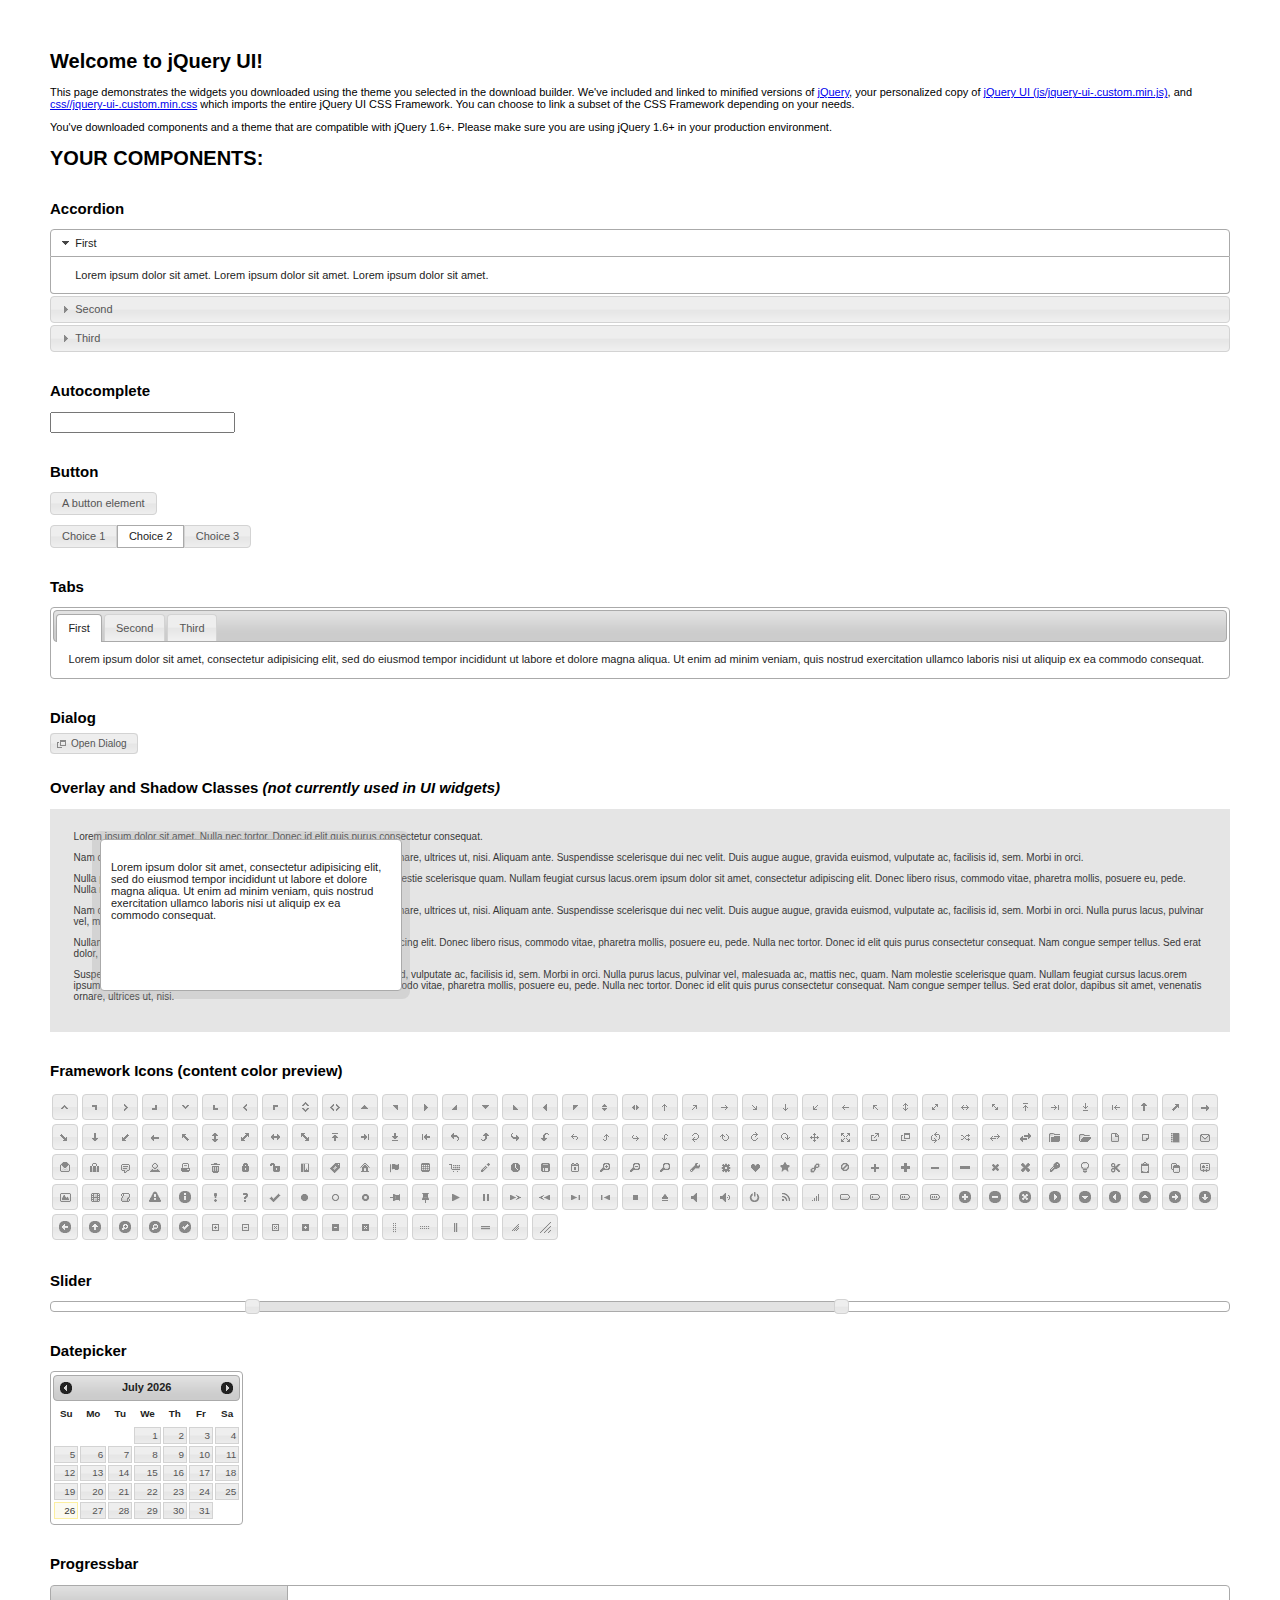
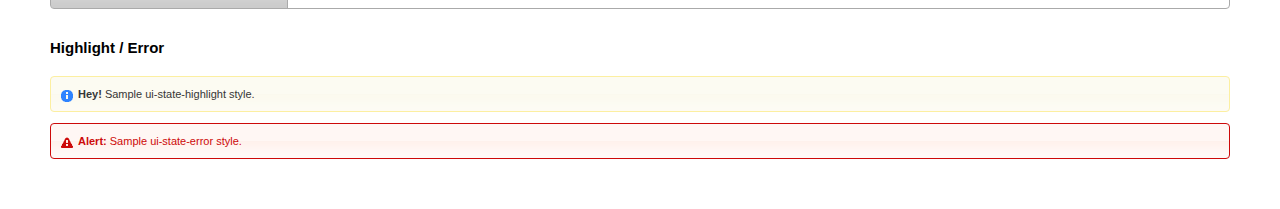
==== index.html @ 8d79392e "Implement jQuery" ====
<!doctype html>
<html lang="us">
<head>
	<meta charset="utf-8">
	<title>jQuery UI Example Page</title>
	<link href="css/smoothness/jquery-ui-1.10.4.custom.css" rel="stylesheet">
	<script src="js/jquery-1.10.2.js"></script>
	<script src="js/jquery-ui-1.10.4.custom.js"></script>
	<script>
	$(function() {
		
		$( "#accordion" ).accordion();
		

		
		var availableTags = [
			"ActionScript",
			"AppleScript",
			"Asp",
			"BASIC",
			"C",
			"C++",
			"Clojure",
			"COBOL",
			"ColdFusion",
			"Erlang",
			"Fortran",
			"Groovy",
			"Haskell",
			"Java",
			"JavaScript",
			"Lisp",
			"Perl",
			"PHP",
			"Python",
			"Ruby",
			"Scala",
			"Scheme"
		];
		$( "#autocomplete" ).autocomplete({
			source: availableTags
		});
		

		
		$( "#button" ).button();
		$( "#radioset" ).buttonset();
		

		
		$( "#tabs" ).tabs();
		

		
		$( "#dialog" ).dialog({
			autoOpen: false,
			width: 400,
			buttons: [
				{
					text: "Ok",
					click: function() {
						$( this ).dialog( "close" );
					}
				},
				{
					text: "Cancel",
					click: function() {
						$( this ).dialog( "close" );
					}
				}
			]
		});

		// Link to open the dialog
		$( "#dialog-link" ).click(function( event ) {
			$( "#dialog" ).dialog( "open" );
			event.preventDefault();
		});
		

		
		$( "#datepicker" ).datepicker({
			inline: true
		});
		

		
		$( "#slider" ).slider({
			range: true,
			values: [ 17, 67 ]
		});
		

		
		$( "#progressbar" ).progressbar({
			value: 20
		});
		

		// Hover states on the static widgets
		$( "#dialog-link, #icons li" ).hover(
			function() {
				$( this ).addClass( "ui-state-hover" );
			},
			function() {
				$( this ).removeClass( "ui-state-hover" );
			}
		);
	});
	</script>
	<style>
	body{
		font: 62.5% "Trebuchet MS", sans-serif;
		margin: 50px;
	}
	.demoHeaders {
		margin-top: 2em;
	}
	#dialog-link {
		padding: .4em 1em .4em 20px;
		text-decoration: none;
		position: relative;
	}
	#dialog-link span.ui-icon {
		margin: 0 5px 0 0;
		position: absolute;
		left: .2em;
		top: 50%;
		margin-top: -8px;
	}
	#icons {
		margin: 0;
		padding: 0;
	}
	#icons li {
		margin: 2px;
		position: relative;
		padding: 4px 0;
		cursor: pointer;
		float: left;
		list-style: none;
	}
	#icons span.ui-icon {
		float: left;
		margin: 0 4px;
	}
	.fakewindowcontain .ui-widget-overlay {
		position: absolute;
	}
	</style>
</head>
<body>

<h1>Welcome to jQuery UI!</h1>

<div class="ui-widget">
	<p>This page demonstrates the widgets you downloaded using the theme you selected in the download builder. We've included and linked to minified versions of <a href="js/jquery-1.10.2.js">jQuery</a>, your personalized copy of <a href="js/jquery-ui-.custom.min.js">jQuery UI (js/jquery-ui-.custom.min.js)</a>, and <a href="css//jquery-ui-.custom.min.css">css//jquery-ui-.custom.min.css</a> which imports the entire jQuery UI CSS Framework. You can choose to link a subset of the CSS Framework depending on your needs. </p>
	<p>You've downloaded components and a theme that are compatible with jQuery 1.6+. Please make sure you are using jQuery 1.6+ in your production environment.</p>
</div>

<h1>YOUR COMPONENTS:</h1>


<!-- Accordion -->
<h2 class="demoHeaders">Accordion</h2>
<div id="accordion">
	<h3>First</h3>
	<div>Lorem ipsum dolor sit amet. Lorem ipsum dolor sit amet. Lorem ipsum dolor sit amet.</div>
	<h3>Second</h3>
	<div>Phasellus mattis tincidunt nibh.</div>
	<h3>Third</h3>
	<div>Nam dui erat, auctor a, dignissim quis.</div>
</div>



<!-- Autocomplete -->
<h2 class="demoHeaders">Autocomplete</h2>
<div>
	<input id="autocomplete" title="type &quot;a&quot;">
</div>



<!-- Button -->
<h2 class="demoHeaders">Button</h2>
<button id="button">A button element</button>
<form style="margin-top: 1em;">
	<div id="radioset">
		<input type="radio" id="radio1" name="radio"><label for="radio1">Choice 1</label>
		<input type="radio" id="radio2" name="radio" checked="checked"><label for="radio2">Choice 2</label>
		<input type="radio" id="radio3" name="radio"><label for="radio3">Choice 3</label>
	</div>
</form>



<!-- Tabs -->
<h2 class="demoHeaders">Tabs</h2>
<div id="tabs">
	<ul>
		<li><a href="#tabs-1">First</a></li>
		<li><a href="#tabs-2">Second</a></li>
		<li><a href="#tabs-3">Third</a></li>
	</ul>
	<div id="tabs-1">Lorem ipsum dolor sit amet, consectetur adipisicing elit, sed do eiusmod tempor incididunt ut labore et dolore magna aliqua. Ut enim ad minim veniam, quis nostrud exercitation ullamco laboris nisi ut aliquip ex ea commodo consequat.</div>
	<div id="tabs-2">Phasellus mattis tincidunt nibh. Cras orci urna, blandit id, pretium vel, aliquet ornare, felis. Maecenas scelerisque sem non nisl. Fusce sed lorem in enim dictum bibendum.</div>
	<div id="tabs-3">Nam dui erat, auctor a, dignissim quis, sollicitudin eu, felis. Pellentesque nisi urna, interdum eget, sagittis et, consequat vestibulum, lacus. Mauris porttitor ullamcorper augue.</div>
</div>



<!-- Dialog NOTE: Dialog is not generated by UI in this demo so it can be visually styled in themeroller-->
<h2 class="demoHeaders">Dialog</h2>
<p><a href="#" id="dialog-link" class="ui-state-default ui-corner-all"><span class="ui-icon ui-icon-newwin"></span>Open Dialog</a></p>

<h2 class="demoHeaders">Overlay and Shadow Classes <em>(not currently used in UI widgets)</em></h2>
<div style="position: relative; width: 96%; height: 200px; padding:1% 2%; overflow:hidden;" class="fakewindowcontain">
	<p>Lorem ipsum dolor sit amet,  Nulla nec tortor. Donec id elit quis purus consectetur consequat. </p><p>Nam congue semper tellus. Sed erat dolor, dapibus sit amet, venenatis ornare, ultrices ut, nisi. Aliquam ante. Suspendisse scelerisque dui nec velit. Duis augue augue, gravida euismod, vulputate ac, facilisis id, sem. Morbi in orci. </p><p>Nulla purus lacus, pulvinar vel, malesuada ac, mattis nec, quam. Nam molestie scelerisque quam. Nullam feugiat cursus lacus.orem ipsum dolor sit amet, consectetur adipiscing elit. Donec libero risus, commodo vitae, pharetra mollis, posuere eu, pede. Nulla nec tortor. Donec id elit quis purus consectetur consequat. </p><p>Nam congue semper tellus. Sed erat dolor, dapibus sit amet, venenatis ornare, ultrices ut, nisi. Aliquam ante. Suspendisse scelerisque dui nec velit. Duis augue augue, gravida euismod, vulputate ac, facilisis id, sem. Morbi in orci. Nulla purus lacus, pulvinar vel, malesuada ac, mattis nec, quam. Nam molestie scelerisque quam. </p><p>Nullam feugiat cursus lacus.orem ipsum dolor sit amet, consectetur adipiscing elit. Donec libero risus, commodo vitae, pharetra mollis, posuere eu, pede. Nulla nec tortor. Donec id elit quis purus consectetur consequat. Nam congue semper tellus. Sed erat dolor, dapibus sit amet, venenatis ornare, ultrices ut, nisi. Aliquam ante. </p><p>Suspendisse scelerisque dui nec velit. Duis augue augue, gravida euismod, vulputate ac, facilisis id, sem. Morbi in orci. Nulla purus lacus, pulvinar vel, malesuada ac, mattis nec, quam. Nam molestie scelerisque quam. Nullam feugiat cursus lacus.orem ipsum dolor sit amet, consectetur adipiscing elit. Donec libero risus, commodo vitae, pharetra mollis, posuere eu, pede. Nulla nec tortor. Donec id elit quis purus consectetur consequat. Nam congue semper tellus. Sed erat dolor, dapibus sit amet, venenatis ornare, ultrices ut, nisi. </p>

	<!-- ui-dialog -->
	<div class="ui-overlay"><div class="ui-widget-overlay"></div><div class="ui-widget-shadow ui-corner-all" style="width: 302px; height: 152px; position: absolute; left: 50px; top: 30px;"></div></div>
	<div style="position: absolute; width: 280px; height: 130px;left: 50px; top: 30px; padding: 10px;" class="ui-widget ui-widget-content ui-corner-all">
		<div class="ui-dialog-content ui-widget-content" style="background: none; border: 0;">
			<p>Lorem ipsum dolor sit amet, consectetur adipisicing elit, sed do eiusmod tempor incididunt ut labore et dolore magna aliqua. Ut enim ad minim veniam, quis nostrud exercitation ullamco laboris nisi ut aliquip ex ea commodo consequat.</p>
		</div>
	</div>

</div>

<!-- ui-dialog -->
<div id="dialog" title="Dialog Title">
	<p>Lorem ipsum dolor sit amet, consectetur adipisicing elit, sed do eiusmod tempor incididunt ut labore et dolore magna aliqua. Ut enim ad minim veniam, quis nostrud exercitation ullamco laboris nisi ut aliquip ex ea commodo consequat.</p>
</div>



<h2 class="demoHeaders">Framework Icons (content color preview)</h2>
<ul id="icons" class="ui-widget ui-helper-clearfix">
	<li class="ui-state-default ui-corner-all" title=".ui-icon-carat-1-n"><span class="ui-icon ui-icon-carat-1-n"></span></li>
	<li class="ui-state-default ui-corner-all" title=".ui-icon-carat-1-ne"><span class="ui-icon ui-icon-carat-1-ne"></span></li>
	<li class="ui-state-default ui-corner-all" title=".ui-icon-carat-1-e"><span class="ui-icon ui-icon-carat-1-e"></span></li>
	<li class="ui-state-default ui-corner-all" title=".ui-icon-carat-1-se"><span class="ui-icon ui-icon-carat-1-se"></span></li>
	<li class="ui-state-default ui-corner-all" title=".ui-icon-carat-1-s"><span class="ui-icon ui-icon-carat-1-s"></span></li>
	<li class="ui-state-default ui-corner-all" title=".ui-icon-carat-1-sw"><span class="ui-icon ui-icon-carat-1-sw"></span></li>
	<li class="ui-state-default ui-corner-all" title=".ui-icon-carat-1-w"><span class="ui-icon ui-icon-carat-1-w"></span></li>
	<li class="ui-state-default ui-corner-all" title=".ui-icon-carat-1-nw"><span class="ui-icon ui-icon-carat-1-nw"></span></li>
	<li class="ui-state-default ui-corner-all" title=".ui-icon-carat-2-n-s"><span class="ui-icon ui-icon-carat-2-n-s"></span></li>
	<li class="ui-state-default ui-corner-all" title=".ui-icon-carat-2-e-w"><span class="ui-icon ui-icon-carat-2-e-w"></span></li>
	<li class="ui-state-default ui-corner-all" title=".ui-icon-triangle-1-n"><span class="ui-icon ui-icon-triangle-1-n"></span></li>
	<li class="ui-state-default ui-corner-all" title=".ui-icon-triangle-1-ne"><span class="ui-icon ui-icon-triangle-1-ne"></span></li>
	<li class="ui-state-default ui-corner-all" title=".ui-icon-triangle-1-e"><span class="ui-icon ui-icon-triangle-1-e"></span></li>
	<li class="ui-state-default ui-corner-all" title=".ui-icon-triangle-1-se"><span class="ui-icon ui-icon-triangle-1-se"></span></li>
	<li class="ui-state-default ui-corner-all" title=".ui-icon-triangle-1-s"><span class="ui-icon ui-icon-triangle-1-s"></span></li>
	<li class="ui-state-default ui-corner-all" title=".ui-icon-triangle-1-sw"><span class="ui-icon ui-icon-triangle-1-sw"></span></li>
	<li class="ui-state-default ui-corner-all" title=".ui-icon-triangle-1-w"><span class="ui-icon ui-icon-triangle-1-w"></span></li>
	<li class="ui-state-default ui-corner-all" title=".ui-icon-triangle-1-nw"><span class="ui-icon ui-icon-triangle-1-nw"></span></li>
	<li class="ui-state-default ui-corner-all" title=".ui-icon-triangle-2-n-s"><span class="ui-icon ui-icon-triangle-2-n-s"></span></li>
	<li class="ui-state-default ui-corner-all" title=".ui-icon-triangle-2-e-w"><span class="ui-icon ui-icon-triangle-2-e-w"></span></li>
	<li class="ui-state-default ui-corner-all" title=".ui-icon-arrow-1-n"><span class="ui-icon ui-icon-arrow-1-n"></span></li>
	<li class="ui-state-default ui-corner-all" title=".ui-icon-arrow-1-ne"><span class="ui-icon ui-icon-arrow-1-ne"></span></li>
	<li class="ui-state-default ui-corner-all" title=".ui-icon-arrow-1-e"><span class="ui-icon ui-icon-arrow-1-e"></span></li>
	<li class="ui-state-default ui-corner-all" title=".ui-icon-arrow-1-se"><span class="ui-icon ui-icon-arrow-1-se"></span></li>
	<li class="ui-state-default ui-corner-all" title=".ui-icon-arrow-1-s"><span class="ui-icon ui-icon-arrow-1-s"></span></li>
	<li class="ui-state-default ui-corner-all" title=".ui-icon-arrow-1-sw"><span class="ui-icon ui-icon-arrow-1-sw"></span></li>
	<li class="ui-state-default ui-corner-all" title=".ui-icon-arrow-1-w"><span class="ui-icon ui-icon-arrow-1-w"></span></li>
	<li class="ui-state-default ui-corner-all" title=".ui-icon-arrow-1-nw"><span class="ui-icon ui-icon-arrow-1-nw"></span></li>
	<li class="ui-state-default ui-corner-all" title=".ui-icon-arrow-2-n-s"><span class="ui-icon ui-icon-arrow-2-n-s"></span></li>
	<li class="ui-state-default ui-corner-all" title=".ui-icon-arrow-2-ne-sw"><span class="ui-icon ui-icon-arrow-2-ne-sw"></span></li>
	<li class="ui-state-default ui-corner-all" title=".ui-icon-arrow-2-e-w"><span class="ui-icon ui-icon-arrow-2-e-w"></span></li>
	<li class="ui-state-default ui-corner-all" title=".ui-icon-arrow-2-se-nw"><span class="ui-icon ui-icon-arrow-2-se-nw"></span></li>
	<li class="ui-state-default ui-corner-all" title=".ui-icon-arrowstop-1-n"><span class="ui-icon ui-icon-arrowstop-1-n"></span></li>
	<li class="ui-state-default ui-corner-all" title=".ui-icon-arrowstop-1-e"><span class="ui-icon ui-icon-arrowstop-1-e"></span></li>
	<li class="ui-state-default ui-corner-all" title=".ui-icon-arrowstop-1-s"><span class="ui-icon ui-icon-arrowstop-1-s"></span></li>
	<li class="ui-state-default ui-corner-all" title=".ui-icon-arrowstop-1-w"><span class="ui-icon ui-icon-arrowstop-1-w"></span></li>
	<li class="ui-state-default ui-corner-all" title=".ui-icon-arrowthick-1-n"><span class="ui-icon ui-icon-arrowthick-1-n"></span></li>
	<li class="ui-state-default ui-corner-all" title=".ui-icon-arrowthick-1-ne"><span class="ui-icon ui-icon-arrowthick-1-ne"></span></li>
	<li class="ui-state-default ui-corner-all" title=".ui-icon-arrowthick-1-e"><span class="ui-icon ui-icon-arrowthick-1-e"></span></li>
	<li class="ui-state-default ui-corner-all" title=".ui-icon-arrowthick-1-se"><span class="ui-icon ui-icon-arrowthick-1-se"></span></li>
	<li class="ui-state-default ui-corner-all" title=".ui-icon-arrowthick-1-s"><span class="ui-icon ui-icon-arrowthick-1-s"></span></li>
	<li class="ui-state-default ui-corner-all" title=".ui-icon-arrowthick-1-sw"><span class="ui-icon ui-icon-arrowthick-1-sw"></span></li>
	<li class="ui-state-default ui-corner-all" title=".ui-icon-arrowthick-1-w"><span class="ui-icon ui-icon-arrowthick-1-w"></span></li>
	<li class="ui-state-default ui-corner-all" title=".ui-icon-arrowthick-1-nw"><span class="ui-icon ui-icon-arrowthick-1-nw"></span></li>
	<li class="ui-state-default ui-corner-all" title=".ui-icon-arrowthick-2-n-s"><span class="ui-icon ui-icon-arrowthick-2-n-s"></span></li>
	<li class="ui-state-default ui-corner-all" title=".ui-icon-arrowthick-2-ne-sw"><span class="ui-icon ui-icon-arrowthick-2-ne-sw"></span></li>
	<li class="ui-state-default ui-corner-all" title=".ui-icon-arrowthick-2-e-w"><span class="ui-icon ui-icon-arrowthick-2-e-w"></span></li>
	<li class="ui-state-default ui-corner-all" title=".ui-icon-arrowthick-2-se-nw"><span class="ui-icon ui-icon-arrowthick-2-se-nw"></span></li>
	<li class="ui-state-default ui-corner-all" title=".ui-icon-arrowthickstop-1-n"><span class="ui-icon ui-icon-arrowthickstop-1-n"></span></li>
	<li class="ui-state-default ui-corner-all" title=".ui-icon-arrowthickstop-1-e"><span class="ui-icon ui-icon-arrowthickstop-1-e"></span></li>
	<li class="ui-state-default ui-corner-all" title=".ui-icon-arrowthickstop-1-s"><span class="ui-icon ui-icon-arrowthickstop-1-s"></span></li>
	<li class="ui-state-default ui-corner-all" title=".ui-icon-arrowthickstop-1-w"><span class="ui-icon ui-icon-arrowthickstop-1-w"></span></li>
	<li class="ui-state-default ui-corner-all" title=".ui-icon-arrowreturnthick-1-w"><span class="ui-icon ui-icon-arrowreturnthick-1-w"></span></li>
	<li class="ui-state-default ui-corner-all" title=".ui-icon-arrowreturnthick-1-n"><span class="ui-icon ui-icon-arrowreturnthick-1-n"></span></li>
	<li class="ui-state-default ui-corner-all" title=".ui-icon-arrowreturnthick-1-e"><span class="ui-icon ui-icon-arrowreturnthick-1-e"></span></li>
	<li class="ui-state-default ui-corner-all" title=".ui-icon-arrowreturnthick-1-s"><span class="ui-icon ui-icon-arrowreturnthick-1-s"></span></li>
	<li class="ui-state-default ui-corner-all" title=".ui-icon-arrowreturn-1-w"><span class="ui-icon ui-icon-arrowreturn-1-w"></span></li>
	<li class="ui-state-default ui-corner-all" title=".ui-icon-arrowreturn-1-n"><span class="ui-icon ui-icon-arrowreturn-1-n"></span></li>
	<li class="ui-state-default ui-corner-all" title=".ui-icon-arrowreturn-1-e"><span class="ui-icon ui-icon-arrowreturn-1-e"></span></li>
	<li class="ui-state-default ui-corner-all" title=".ui-icon-arrowreturn-1-s"><span class="ui-icon ui-icon-arrowreturn-1-s"></span></li>
	<li class="ui-state-default ui-corner-all" title=".ui-icon-arrowrefresh-1-w"><span class="ui-icon ui-icon-arrowrefresh-1-w"></span></li>
	<li class="ui-state-default ui-corner-all" title=".ui-icon-arrowrefresh-1-n"><span class="ui-icon ui-icon-arrowrefresh-1-n"></span></li>
	<li class="ui-state-default ui-corner-all" title=".ui-icon-arrowrefresh-1-e"><span class="ui-icon ui-icon-arrowrefresh-1-e"></span></li>
	<li class="ui-state-default ui-corner-all" title=".ui-icon-arrowrefresh-1-s"><span class="ui-icon ui-icon-arrowrefresh-1-s"></span></li>
	<li class="ui-state-default ui-corner-all" title=".ui-icon-arrow-4"><span class="ui-icon ui-icon-arrow-4"></span></li>
	<li class="ui-state-default ui-corner-all" title=".ui-icon-arrow-4-diag"><span class="ui-icon ui-icon-arrow-4-diag"></span></li>
	<li class="ui-state-default ui-corner-all" title=".ui-icon-extlink"><span class="ui-icon ui-icon-extlink"></span></li>
	<li class="ui-state-default ui-corner-all" title=".ui-icon-newwin"><span class="ui-icon ui-icon-newwin"></span></li>
	<li class="ui-state-default ui-corner-all" title=".ui-icon-refresh"><span class="ui-icon ui-icon-refresh"></span></li>
	<li class="ui-state-default ui-corner-all" title=".ui-icon-shuffle"><span class="ui-icon ui-icon-shuffle"></span></li>
	<li class="ui-state-default ui-corner-all" title=".ui-icon-transfer-e-w"><span class="ui-icon ui-icon-transfer-e-w"></span></li>
	<li class="ui-state-default ui-corner-all" title=".ui-icon-transferthick-e-w"><span class="ui-icon ui-icon-transferthick-e-w"></span></li>
	<li class="ui-state-default ui-corner-all" title=".ui-icon-folder-collapsed"><span class="ui-icon ui-icon-folder-collapsed"></span></li>
	<li class="ui-state-default ui-corner-all" title=".ui-icon-folder-open"><span class="ui-icon ui-icon-folder-open"></span></li>
	<li class="ui-state-default ui-corner-all" title=".ui-icon-document"><span class="ui-icon ui-icon-document"></span></li>
	<li class="ui-state-default ui-corner-all" title=".ui-icon-document-b"><span class="ui-icon ui-icon-document-b"></span></li>
	<li class="ui-state-default ui-corner-all" title=".ui-icon-note"><span class="ui-icon ui-icon-note"></span></li>
	<li class="ui-state-default ui-corner-all" title=".ui-icon-mail-closed"><span class="ui-icon ui-icon-mail-closed"></span></li>
	<li class="ui-state-default ui-corner-all" title=".ui-icon-mail-open"><span class="ui-icon ui-icon-mail-open"></span></li>
	<li class="ui-state-default ui-corner-all" title=".ui-icon-suitcase"><span class="ui-icon ui-icon-suitcase"></span></li>
	<li class="ui-state-default ui-corner-all" title=".ui-icon-comment"><span class="ui-icon ui-icon-comment"></span></li>
	<li class="ui-state-default ui-corner-all" title=".ui-icon-person"><span class="ui-icon ui-icon-person"></span></li>
	<li class="ui-state-default ui-corner-all" title=".ui-icon-print"><span class="ui-icon ui-icon-print"></span></li>
	<li class="ui-state-default ui-corner-all" title=".ui-icon-trash"><span class="ui-icon ui-icon-trash"></span></li>
	<li class="ui-state-default ui-corner-all" title=".ui-icon-locked"><span class="ui-icon ui-icon-locked"></span></li>
	<li class="ui-state-default ui-corner-all" title=".ui-icon-unlocked"><span class="ui-icon ui-icon-unlocked"></span></li>
	<li class="ui-state-default ui-corner-all" title=".ui-icon-bookmark"><span class="ui-icon ui-icon-bookmark"></span></li>
	<li class="ui-state-default ui-corner-all" title=".ui-icon-tag"><span class="ui-icon ui-icon-tag"></span></li>
	<li class="ui-state-default ui-corner-all" title=".ui-icon-home"><span class="ui-icon ui-icon-home"></span></li>
	<li class="ui-state-default ui-corner-all" title=".ui-icon-flag"><span class="ui-icon ui-icon-flag"></span></li>
	<li class="ui-state-default ui-corner-all" title=".ui-icon-calculator"><span class="ui-icon ui-icon-calculator"></span></li>
	<li class="ui-state-default ui-corner-all" title=".ui-icon-cart"><span class="ui-icon ui-icon-cart"></span></li>
	<li class="ui-state-default ui-corner-all" title=".ui-icon-pencil"><span class="ui-icon ui-icon-pencil"></span></li>
	<li class="ui-state-default ui-corner-all" title=".ui-icon-clock"><span class="ui-icon ui-icon-clock"></span></li>
	<li class="ui-state-default ui-corner-all" title=".ui-icon-disk"><span class="ui-icon ui-icon-disk"></span></li>
	<li class="ui-state-default ui-corner-all" title=".ui-icon-calendar"><span class="ui-icon ui-icon-calendar"></span></li>
	<li class="ui-state-default ui-corner-all" title=".ui-icon-zoomin"><span class="ui-icon ui-icon-zoomin"></span></li>
	<li class="ui-state-default ui-corner-all" title=".ui-icon-zoomout"><span class="ui-icon ui-icon-zoomout"></span></li>
	<li class="ui-state-default ui-corner-all" title=".ui-icon-search"><span class="ui-icon ui-icon-search"></span></li>
	<li class="ui-state-default ui-corner-all" title=".ui-icon-wrench"><span class="ui-icon ui-icon-wrench"></span></li>
	<li class="ui-state-default ui-corner-all" title=".ui-icon-gear"><span class="ui-icon ui-icon-gear"></span></li>
	<li class="ui-state-default ui-corner-all" title=".ui-icon-heart"><span class="ui-icon ui-icon-heart"></span></li>
	<li class="ui-state-default ui-corner-all" title=".ui-icon-star"><span class="ui-icon ui-icon-star"></span></li>
	<li class="ui-state-default ui-corner-all" title=".ui-icon-link"><span class="ui-icon ui-icon-link"></span></li>
	<li class="ui-state-default ui-corner-all" title=".ui-icon-cancel"><span class="ui-icon ui-icon-cancel"></span></li>
	<li class="ui-state-default ui-corner-all" title=".ui-icon-plus"><span class="ui-icon ui-icon-plus"></span></li>
	<li class="ui-state-default ui-corner-all" title=".ui-icon-plusthick"><span class="ui-icon ui-icon-plusthick"></span></li>
	<li class="ui-state-default ui-corner-all" title=".ui-icon-minus"><span class="ui-icon ui-icon-minus"></span></li>
	<li class="ui-state-default ui-corner-all" title=".ui-icon-minusthick"><span class="ui-icon ui-icon-minusthick"></span></li>
	<li class="ui-state-default ui-corner-all" title=".ui-icon-close"><span class="ui-icon ui-icon-close"></span></li>
	<li class="ui-state-default ui-corner-all" title=".ui-icon-closethick"><span class="ui-icon ui-icon-closethick"></span></li>
	<li class="ui-state-default ui-corner-all" title=".ui-icon-key"><span class="ui-icon ui-icon-key"></span></li>
	<li class="ui-state-default ui-corner-all" title=".ui-icon-lightbulb"><span class="ui-icon ui-icon-lightbulb"></span></li>
	<li class="ui-state-default ui-corner-all" title=".ui-icon-scissors"><span class="ui-icon ui-icon-scissors"></span></li>
	<li class="ui-state-default ui-corner-all" title=".ui-icon-clipboard"><span class="ui-icon ui-icon-clipboard"></span></li>
	<li class="ui-state-default ui-corner-all" title=".ui-icon-copy"><span class="ui-icon ui-icon-copy"></span></li>
	<li class="ui-state-default ui-corner-all" title=".ui-icon-contact"><span class="ui-icon ui-icon-contact"></span></li>
	<li class="ui-state-default ui-corner-all" title=".ui-icon-image"><span class="ui-icon ui-icon-image"></span></li>
	<li class="ui-state-default ui-corner-all" title=".ui-icon-video"><span class="ui-icon ui-icon-video"></span></li>
	<li class="ui-state-default ui-corner-all" title=".ui-icon-script"><span class="ui-icon ui-icon-script"></span></li>
	<li class="ui-state-default ui-corner-all" title=".ui-icon-alert"><span class="ui-icon ui-icon-alert"></span></li>
	<li class="ui-state-default ui-corner-all" title=".ui-icon-info"><span class="ui-icon ui-icon-info"></span></li>
	<li class="ui-state-default ui-corner-all" title=".ui-icon-notice"><span class="ui-icon ui-icon-notice"></span></li>
	<li class="ui-state-default ui-corner-all" title=".ui-icon-help"><span class="ui-icon ui-icon-help"></span></li>
	<li class="ui-state-default ui-corner-all" title=".ui-icon-check"><span class="ui-icon ui-icon-check"></span></li>
	<li class="ui-state-default ui-corner-all" title=".ui-icon-bullet"><span class="ui-icon ui-icon-bullet"></span></li>
	<li class="ui-state-default ui-corner-all" title=".ui-icon-radio-off"><span class="ui-icon ui-icon-radio-off"></span></li>
	<li class="ui-state-default ui-corner-all" title=".ui-icon-radio-on"><span class="ui-icon ui-icon-radio-on"></span></li>
	<li class="ui-state-default ui-corner-all" title=".ui-icon-pin-w"><span class="ui-icon ui-icon-pin-w"></span></li>
	<li class="ui-state-default ui-corner-all" title=".ui-icon-pin-s"><span class="ui-icon ui-icon-pin-s"></span></li>
	<li class="ui-state-default ui-corner-all" title=".ui-icon-play"><span class="ui-icon ui-icon-play"></span></li>
	<li class="ui-state-default ui-corner-all" title=".ui-icon-pause"><span class="ui-icon ui-icon-pause"></span></li>
	<li class="ui-state-default ui-corner-all" title=".ui-icon-seek-next"><span class="ui-icon ui-icon-seek-next"></span></li>
	<li class="ui-state-default ui-corner-all" title=".ui-icon-seek-prev"><span class="ui-icon ui-icon-seek-prev"></span></li>
	<li class="ui-state-default ui-corner-all" title=".ui-icon-seek-end"><span class="ui-icon ui-icon-seek-end"></span></li>
	<li class="ui-state-default ui-corner-all" title=".ui-icon-seek-first"><span class="ui-icon ui-icon-seek-first"></span></li>
	<li class="ui-state-default ui-corner-all" title=".ui-icon-stop"><span class="ui-icon ui-icon-stop"></span></li>
	<li class="ui-state-default ui-corner-all" title=".ui-icon-eject"><span class="ui-icon ui-icon-eject"></span></li>
	<li class="ui-state-default ui-corner-all" title=".ui-icon-volume-off"><span class="ui-icon ui-icon-volume-off"></span></li>
	<li class="ui-state-default ui-corner-all" title=".ui-icon-volume-on"><span class="ui-icon ui-icon-volume-on"></span></li>
	<li class="ui-state-default ui-corner-all" title=".ui-icon-power"><span class="ui-icon ui-icon-power"></span></li>
	<li class="ui-state-default ui-corner-all" title=".ui-icon-signal-diag"><span class="ui-icon ui-icon-signal-diag"></span></li>
	<li class="ui-state-default ui-corner-all" title=".ui-icon-signal"><span class="ui-icon ui-icon-signal"></span></li>
	<li class="ui-state-default ui-corner-all" title=".ui-icon-battery-0"><span class="ui-icon ui-icon-battery-0"></span></li>
	<li class="ui-state-default ui-corner-all" title=".ui-icon-battery-1"><span class="ui-icon ui-icon-battery-1"></span></li>
	<li class="ui-state-default ui-corner-all" title=".ui-icon-battery-2"><span class="ui-icon ui-icon-battery-2"></span></li>
	<li class="ui-state-default ui-corner-all" title=".ui-icon-battery-3"><span class="ui-icon ui-icon-battery-3"></span></li>
	<li class="ui-state-default ui-corner-all" title=".ui-icon-circle-plus"><span class="ui-icon ui-icon-circle-plus"></span></li>
	<li class="ui-state-default ui-corner-all" title=".ui-icon-circle-minus"><span class="ui-icon ui-icon-circle-minus"></span></li>
	<li class="ui-state-default ui-corner-all" title=".ui-icon-circle-close"><span class="ui-icon ui-icon-circle-close"></span></li>
	<li class="ui-state-default ui-corner-all" title=".ui-icon-circle-triangle-e"><span class="ui-icon ui-icon-circle-triangle-e"></span></li>
	<li class="ui-state-default ui-corner-all" title=".ui-icon-circle-triangle-s"><span class="ui-icon ui-icon-circle-triangle-s"></span></li>
	<li class="ui-state-default ui-corner-all" title=".ui-icon-circle-triangle-w"><span class="ui-icon ui-icon-circle-triangle-w"></span></li>
	<li class="ui-state-default ui-corner-all" title=".ui-icon-circle-triangle-n"><span class="ui-icon ui-icon-circle-triangle-n"></span></li>
	<li class="ui-state-default ui-corner-all" title=".ui-icon-circle-arrow-e"><span class="ui-icon ui-icon-circle-arrow-e"></span></li>
	<li class="ui-state-default ui-corner-all" title=".ui-icon-circle-arrow-s"><span class="ui-icon ui-icon-circle-arrow-s"></span></li>
	<li class="ui-state-default ui-corner-all" title=".ui-icon-circle-arrow-w"><span class="ui-icon ui-icon-circle-arrow-w"></span></li>
	<li class="ui-state-default ui-corner-all" title=".ui-icon-circle-arrow-n"><span class="ui-icon ui-icon-circle-arrow-n"></span></li>
	<li class="ui-state-default ui-corner-all" title=".ui-icon-circle-zoomin"><span class="ui-icon ui-icon-circle-zoomin"></span></li>
	<li class="ui-state-default ui-corner-all" title=".ui-icon-circle-zoomout"><span class="ui-icon ui-icon-circle-zoomout"></span></li>
	<li class="ui-state-default ui-corner-all" title=".ui-icon-circle-check"><span class="ui-icon ui-icon-circle-check"></span></li>
	<li class="ui-state-default ui-corner-all" title=".ui-icon-circlesmall-plus"><span class="ui-icon ui-icon-circlesmall-plus"></span></li>
	<li class="ui-state-default ui-corner-all" title=".ui-icon-circlesmall-minus"><span class="ui-icon ui-icon-circlesmall-minus"></span></li>
	<li class="ui-state-default ui-corner-all" title=".ui-icon-circlesmall-close"><span class="ui-icon ui-icon-circlesmall-close"></span></li>
	<li class="ui-state-default ui-corner-all" title=".ui-icon-squaresmall-plus"><span class="ui-icon ui-icon-squaresmall-plus"></span></li>
	<li class="ui-state-default ui-corner-all" title=".ui-icon-squaresmall-minus"><span class="ui-icon ui-icon-squaresmall-minus"></span></li>
	<li class="ui-state-default ui-corner-all" title=".ui-icon-squaresmall-close"><span class="ui-icon ui-icon-squaresmall-close"></span></li>
	<li class="ui-state-default ui-corner-all" title=".ui-icon-grip-dotted-vertical"><span class="ui-icon ui-icon-grip-dotted-vertical"></span></li>
	<li class="ui-state-default ui-corner-all" title=".ui-icon-grip-dotted-horizontal"><span class="ui-icon ui-icon-grip-dotted-horizontal"></span></li>
	<li class="ui-state-default ui-corner-all" title=".ui-icon-grip-solid-vertical"><span class="ui-icon ui-icon-grip-solid-vertical"></span></li>
	<li class="ui-state-default ui-corner-all" title=".ui-icon-grip-solid-horizontal"><span class="ui-icon ui-icon-grip-solid-horizontal"></span></li>
	<li class="ui-state-default ui-corner-all" title=".ui-icon-gripsmall-diagonal-se"><span class="ui-icon ui-icon-gripsmall-diagonal-se"></span></li>
	<li class="ui-state-default ui-corner-all" title=".ui-icon-grip-diagonal-se"><span class="ui-icon ui-icon-grip-diagonal-se"></span></li>
</ul>


<!-- Slider -->
<h2 class="demoHeaders">Slider</h2>
<div id="slider"></div>



<!-- Datepicker -->
<h2 class="demoHeaders">Datepicker</h2>
<div id="datepicker"></div>



<!-- Progressbar -->
<h2 class="demoHeaders">Progressbar</h2>
<div id="progressbar"></div>


<!-- Highlight / Error -->
<h2 class="demoHeaders">Highlight / Error</h2>
<div class="ui-widget">
	<div class="ui-state-highlight ui-corner-all" style="margin-top: 20px; padding: 0 .7em;">
		<p><span class="ui-icon ui-icon-info" style="float: left; margin-right: .3em;"></span>
		<strong>Hey!</strong> Sample ui-state-highlight style.</p>
	</div>
</div>
<br>
<div class="ui-widget">
	<div class="ui-state-error ui-corner-all" style="padding: 0 .7em;">
		<p><span class="ui-icon ui-icon-alert" style="float: left; margin-right: .3em;"></span>
		<strong>Alert:</strong> Sample ui-state-error style.</p>
	</div>
</div>

</body>
</html>
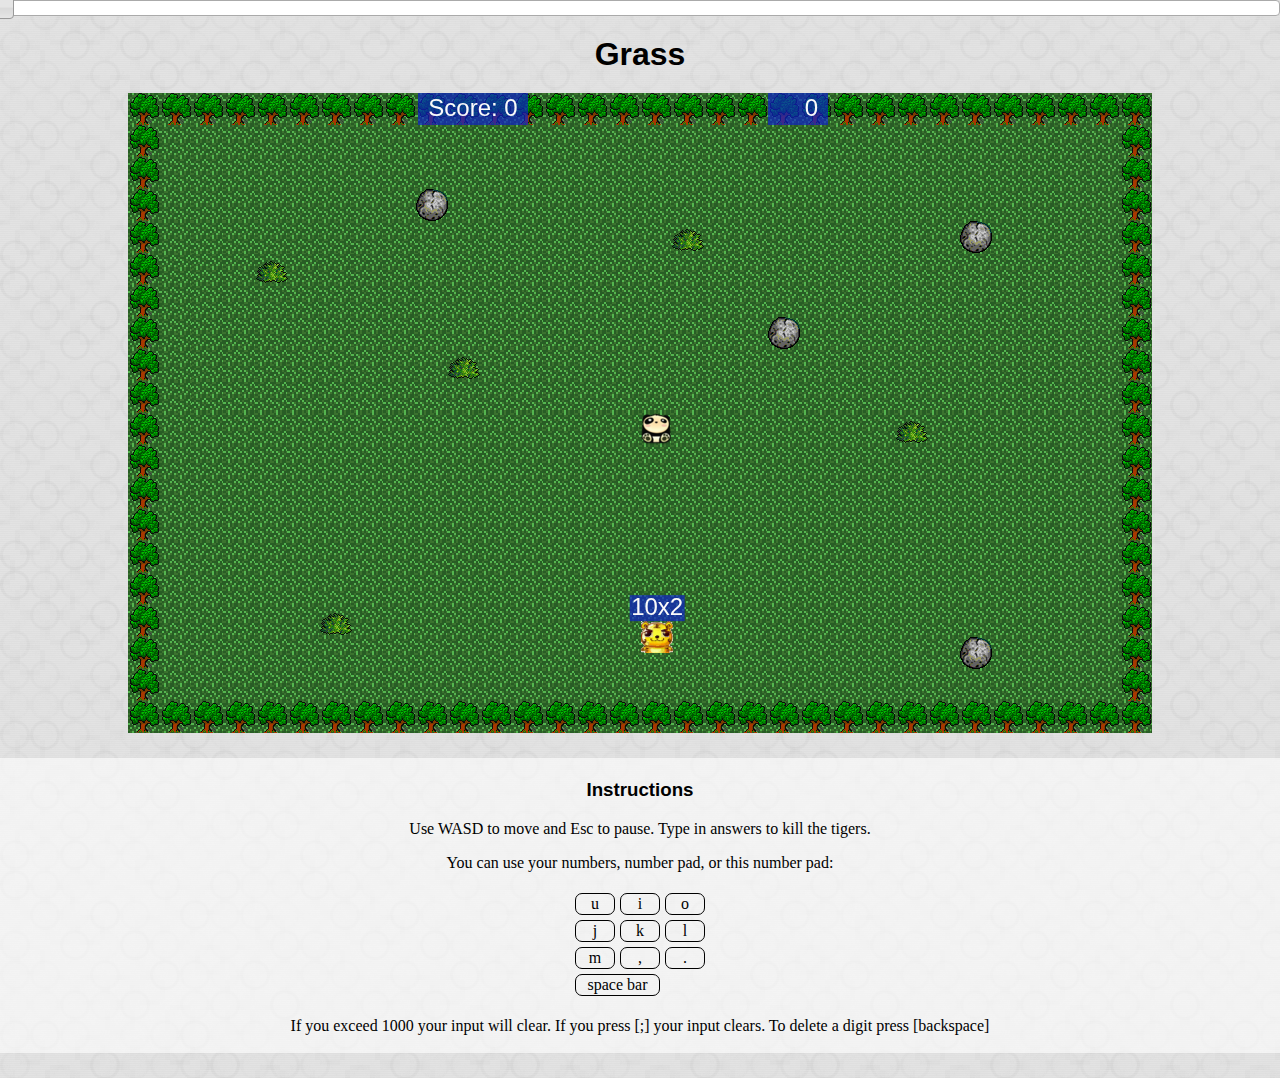
==== commit e01a0297: "small renaming changes" ====
--- a/index.html
+++ b/index.html
@@ -1,450 +1,52 @@
-<!doctype html>
-<html lang="us">
-<head>
-	<meta charset="utf-8">
-	<title>jQuery UI Example Page</title>
-	<link href="css/smoothness/jquery-ui-1.10.4.custom.css" rel="stylesheet">
-	<script src="js/jquery-1.10.2.js"></script>
-	<script src="js/jquery-ui-1.10.4.custom.js"></script>
-	<script>
-	$(function() {
-		
-		$( "#accordion" ).accordion();
-		
+<html>
+	<head>
+		<title>Grass</title>
+		<link href="css.css" rel="stylesheet" type="text/css">
+		<link rel="stylesheet" href="css/smoothness/jquery-ui-1.10.4.custom.css">
+		<script src="js/jquery-1.10.2.js"></script>
+		<script src="js/jquery-ui-1.10.4.custom.js"></script>
+		<script>
+		$(function() {
+			$("#slider").slider({
+				
+			});
 
-		
-		var availableTags = [
-			"ActionScript",
-			"AppleScript",
-			"Asp",
-			"BASIC",
-			"C",
-			"C++",
-			"Clojure",
-			"COBOL",
-			"ColdFusion",
-			"Erlang",
-			"Fortran",
-			"Groovy",
-			"Haskell",
-			"Java",
-			"JavaScript",
-			"Lisp",
-			"Perl",
-			"PHP",
-			"Python",
-			"Ruby",
-			"Scala",
-			"Scheme"
-		];
-		$( "#autocomplete" ).autocomplete({
-			source: availableTags
-		});
-		
+		})
+		</script>
+	</head>
+	<body style="margin:0px; background-image:url('strange_bullseyes.png')">
+		<div id="slider"></div>
+		<div id="game-container" style="width:100%; text-align:center">
+			<h1 style="font-family:Arial; margin:10px; padding:10px">Grass</h1>
+			<canvas id="canvas" >Loading...</canvas>
+			<div style="background-color: rgba(255,255,255,0.6); margin-top:25px; margin-bottom:25px; padding:2px">
+				<h3 style="font-family:Arial">Instructions</h3>
+				<p style="font-family:Garamond">Use WASD to move and Esc to pause. Type in answers to kill the tigers.</p>
+				<p>You can use your numbers, number pad, or this number pad:</p>
+				<table style="margin:auto; margin-bottom:10px">
+					<tr>
+						<td>u</td>
+						<td>i</td>
+						<td>o</td>
+					</tr>
+					<tr>
+						<td>j</td>
+						<td>k</td>
+						<td>l</td>
+					</tr>
+					<tr>
+						<td>m</td>
+						<td>,</td>
+						<td>.</td>
+					</tr>
+					<tr>
+						<td colspan="2">space bar</td>
+					</tr>
+				</table>
+				<p>If you exceed 1000 your input will clear. If you press [;] your input clears. To delete a digit press [backspace]</p>
+			</div>
+		</div>
 
-		
-		$( "#button" ).button();
-		$( "#radioset" ).buttonset();
-		
-
-		
-		$( "#tabs" ).tabs();
-		
-
-		
-		$( "#dialog" ).dialog({
-			autoOpen: false,
-			width: 400,
-			buttons: [
-				{
-					text: "Ok",
-					click: function() {
-						$( this ).dialog( "close" );
-					}
-				},
-				{
-					text: "Cancel",
-					click: function() {
-						$( this ).dialog( "close" );
-					}
-				}
-			]
-		});
-
-		// Link to open the dialog
-		$( "#dialog-link" ).click(function( event ) {
-			$( "#dialog" ).dialog( "open" );
-			event.preventDefault();
-		});
-		
-
-		
-		$( "#datepicker" ).datepicker({
-			inline: true
-		});
-		
-
-		
-		$( "#slider" ).slider({
-			range: true,
-			values: [ 17, 67 ]
-		});
-		
-
-		
-		$( "#progressbar" ).progressbar({
-			value: 20
-		});
-		
-
-		// Hover states on the static widgets
-		$( "#dialog-link, #icons li" ).hover(
-			function() {
-				$( this ).addClass( "ui-state-hover" );
-			},
-			function() {
-				$( this ).removeClass( "ui-state-hover" );
-			}
-		);
-	});
-	</script>
-	<style>
-	body{
-		font: 62.5% "Trebuchet MS", sans-serif;
-		margin: 50px;
-	}
-	.demoHeaders {
-		margin-top: 2em;
-	}
-	#dialog-link {
-		padding: .4em 1em .4em 20px;
-		text-decoration: none;
-		position: relative;
-	}
-	#dialog-link span.ui-icon {
-		margin: 0 5px 0 0;
-		position: absolute;
-		left: .2em;
-		top: 50%;
-		margin-top: -8px;
-	}
-	#icons {
-		margin: 0;
-		padding: 0;
-	}
-	#icons li {
-		margin: 2px;
-		position: relative;
-		padding: 4px 0;
-		cursor: pointer;
-		float: left;
-		list-style: none;
-	}
-	#icons span.ui-icon {
-		float: left;
-		margin: 0 4px;
-	}
-	.fakewindowcontain .ui-widget-overlay {
-		position: absolute;
-	}
-	</style>
-</head>
-<body>
-
-<h1>Welcome to jQuery UI!</h1>
-
-<div class="ui-widget">
-	<p>This page demonstrates the widgets you downloaded using the theme you selected in the download builder. We've included and linked to minified versions of <a href="js/jquery-1.10.2.js">jQuery</a>, your personalized copy of <a href="js/jquery-ui-.custom.min.js">jQuery UI (js/jquery-ui-.custom.min.js)</a>, and <a href="css//jquery-ui-.custom.min.css">css//jquery-ui-.custom.min.css</a> which imports the entire jQuery UI CSS Framework. You can choose to link a subset of the CSS Framework depending on your needs. </p>
-	<p>You've downloaded components and a theme that are compatible with jQuery 1.6+. Please make sure you are using jQuery 1.6+ in your production environment.</p>
-</div>
-
-<h1>YOUR COMPONENTS:</h1>
-
-
-<!-- Accordion -->
-<h2 class="demoHeaders">Accordion</h2>
-<div id="accordion">
-	<h3>First</h3>
-	<div>Lorem ipsum dolor sit amet. Lorem ipsum dolor sit amet. Lorem ipsum dolor sit amet.</div>
-	<h3>Second</h3>
-	<div>Phasellus mattis tincidunt nibh.</div>
-	<h3>Third</h3>
-	<div>Nam dui erat, auctor a, dignissim quis.</div>
-</div>
-
-
-
-<!-- Autocomplete -->
-<h2 class="demoHeaders">Autocomplete</h2>
-<div>
-	<input id="autocomplete" title="type &quot;a&quot;">
-</div>
-
-
-
-<!-- Button -->
-<h2 class="demoHeaders">Button</h2>
-<button id="button">A button element</button>
-<form style="margin-top: 1em;">
-	<div id="radioset">
-		<input type="radio" id="radio1" name="radio"><label for="radio1">Choice 1</label>
-		<input type="radio" id="radio2" name="radio" checked="checked"><label for="radio2">Choice 2</label>
-		<input type="radio" id="radio3" name="radio"><label for="radio3">Choice 3</label>
-	</div>
-</form>
-
-
-
-<!-- Tabs -->
-<h2 class="demoHeaders">Tabs</h2>
-<div id="tabs">
-	<ul>
-		<li><a href="#tabs-1">First</a></li>
-		<li><a href="#tabs-2">Second</a></li>
-		<li><a href="#tabs-3">Third</a></li>
-	</ul>
-	<div id="tabs-1">Lorem ipsum dolor sit amet, consectetur adipisicing elit, sed do eiusmod tempor incididunt ut labore et dolore magna aliqua. Ut enim ad minim veniam, quis nostrud exercitation ullamco laboris nisi ut aliquip ex ea commodo consequat.</div>
-	<div id="tabs-2">Phasellus mattis tincidunt nibh. Cras orci urna, blandit id, pretium vel, aliquet ornare, felis. Maecenas scelerisque sem non nisl. Fusce sed lorem in enim dictum bibendum.</div>
-	<div id="tabs-3">Nam dui erat, auctor a, dignissim quis, sollicitudin eu, felis. Pellentesque nisi urna, interdum eget, sagittis et, consequat vestibulum, lacus. Mauris porttitor ullamcorper augue.</div>
-</div>
-
-
-
-<!-- Dialog NOTE: Dialog is not generated by UI in this demo so it can be visually styled in themeroller-->
-<h2 class="demoHeaders">Dialog</h2>
-<p><a href="#" id="dialog-link" class="ui-state-default ui-corner-all"><span class="ui-icon ui-icon-newwin"></span>Open Dialog</a></p>
-
-<h2 class="demoHeaders">Overlay and Shadow Classes <em>(not currently used in UI widgets)</em></h2>
-<div style="position: relative; width: 96%; height: 200px; padding:1% 2%; overflow:hidden;" class="fakewindowcontain">
-	<p>Lorem ipsum dolor sit amet,  Nulla nec tortor. Donec id elit quis purus consectetur consequat. </p><p>Nam congue semper tellus. Sed erat dolor, dapibus sit amet, venenatis ornare, ultrices ut, nisi. Aliquam ante. Suspendisse scelerisque dui nec velit. Duis augue augue, gravida euismod, vulputate ac, facilisis id, sem. Morbi in orci. </p><p>Nulla purus lacus, pulvinar vel, malesuada ac, mattis nec, quam. Nam molestie scelerisque quam. Nullam feugiat cursus lacus.orem ipsum dolor sit amet, consectetur adipiscing elit. Donec libero risus, commodo vitae, pharetra mollis, posuere eu, pede. Nulla nec tortor. Donec id elit quis purus consectetur consequat. </p><p>Nam congue semper tellus. Sed erat dolor, dapibus sit amet, venenatis ornare, ultrices ut, nisi. Aliquam ante. Suspendisse scelerisque dui nec velit. Duis augue augue, gravida euismod, vulputate ac, facilisis id, sem. Morbi in orci. Nulla purus lacus, pulvinar vel, malesuada ac, mattis nec, quam. Nam molestie scelerisque quam. </p><p>Nullam feugiat cursus lacus.orem ipsum dolor sit amet, consectetur adipiscing elit. Donec libero risus, commodo vitae, pharetra mollis, posuere eu, pede. Nulla nec tortor. Donec id elit quis purus consectetur consequat. Nam congue semper tellus. Sed erat dolor, dapibus sit amet, venenatis ornare, ultrices ut, nisi. Aliquam ante. </p><p>Suspendisse scelerisque dui nec velit. Duis augue augue, gravida euismod, vulputate ac, facilisis id, sem. Morbi in orci. Nulla purus lacus, pulvinar vel, malesuada ac, mattis nec, quam. Nam molestie scelerisque quam. Nullam feugiat cursus lacus.orem ipsum dolor sit amet, consectetur adipiscing elit. Donec libero risus, commodo vitae, pharetra mollis, posuere eu, pede. Nulla nec tortor. Donec id elit quis purus consectetur consequat. Nam congue semper tellus. Sed erat dolor, dapibus sit amet, venenatis ornare, ultrices ut, nisi. </p>
-
-	<!-- ui-dialog -->
-	<div class="ui-overlay"><div class="ui-widget-overlay"></div><div class="ui-widget-shadow ui-corner-all" style="width: 302px; height: 152px; position: absolute; left: 50px; top: 30px;"></div></div>
-	<div style="position: absolute; width: 280px; height: 130px;left: 50px; top: 30px; padding: 10px;" class="ui-widget ui-widget-content ui-corner-all">
-		<div class="ui-dialog-content ui-widget-content" style="background: none; border: 0;">
-			<p>Lorem ipsum dolor sit amet, consectetur adipisicing elit, sed do eiusmod tempor incididunt ut labore et dolore magna aliqua. Ut enim ad minim veniam, quis nostrud exercitation ullamco laboris nisi ut aliquip ex ea commodo consequat.</p>
-		</div>
-	</div>
-
-</div>
-
-<!-- ui-dialog -->
-<div id="dialog" title="Dialog Title">
-	<p>Lorem ipsum dolor sit amet, consectetur adipisicing elit, sed do eiusmod tempor incididunt ut labore et dolore magna aliqua. Ut enim ad minim veniam, quis nostrud exercitation ullamco laboris nisi ut aliquip ex ea commodo consequat.</p>
-</div>
-
-
-
-<h2 class="demoHeaders">Framework Icons (content color preview)</h2>
-<ul id="icons" class="ui-widget ui-helper-clearfix">
-	<li class="ui-state-default ui-corner-all" title=".ui-icon-carat-1-n"><span class="ui-icon ui-icon-carat-1-n"></span></li>
-	<li class="ui-state-default ui-corner-all" title=".ui-icon-carat-1-ne"><span class="ui-icon ui-icon-carat-1-ne"></span></li>
-	<li class="ui-state-default ui-corner-all" title=".ui-icon-carat-1-e"><span class="ui-icon ui-icon-carat-1-e"></span></li>
-	<li class="ui-state-default ui-corner-all" title=".ui-icon-carat-1-se"><span class="ui-icon ui-icon-carat-1-se"></span></li>
-	<li class="ui-state-default ui-corner-all" title=".ui-icon-carat-1-s"><span class="ui-icon ui-icon-carat-1-s"></span></li>
-	<li class="ui-state-default ui-corner-all" title=".ui-icon-carat-1-sw"><span class="ui-icon ui-icon-carat-1-sw"></span></li>
-	<li class="ui-state-default ui-corner-all" title=".ui-icon-carat-1-w"><span class="ui-icon ui-icon-carat-1-w"></span></li>
-	<li class="ui-state-default ui-corner-all" title=".ui-icon-carat-1-nw"><span class="ui-icon ui-icon-carat-1-nw"></span></li>
-	<li class="ui-state-default ui-corner-all" title=".ui-icon-carat-2-n-s"><span class="ui-icon ui-icon-carat-2-n-s"></span></li>
-	<li class="ui-state-default ui-corner-all" title=".ui-icon-carat-2-e-w"><span class="ui-icon ui-icon-carat-2-e-w"></span></li>
-	<li class="ui-state-default ui-corner-all" title=".ui-icon-triangle-1-n"><span class="ui-icon ui-icon-triangle-1-n"></span></li>
-	<li class="ui-state-default ui-corner-all" title=".ui-icon-triangle-1-ne"><span class="ui-icon ui-icon-triangle-1-ne"></span></li>
-	<li class="ui-state-default ui-corner-all" title=".ui-icon-triangle-1-e"><span class="ui-icon ui-icon-triangle-1-e"></span></li>
-	<li class="ui-state-default ui-corner-all" title=".ui-icon-triangle-1-se"><span class="ui-icon ui-icon-triangle-1-se"></span></li>
-	<li class="ui-state-default ui-corner-all" title=".ui-icon-triangle-1-s"><span class="ui-icon ui-icon-triangle-1-s"></span></li>
-	<li class="ui-state-default ui-corner-all" title=".ui-icon-triangle-1-sw"><span class="ui-icon ui-icon-triangle-1-sw"></span></li>
-	<li class="ui-state-default ui-corner-all" title=".ui-icon-triangle-1-w"><span class="ui-icon ui-icon-triangle-1-w"></span></li>
-	<li class="ui-state-default ui-corner-all" title=".ui-icon-triangle-1-nw"><span class="ui-icon ui-icon-triangle-1-nw"></span></li>
-	<li class="ui-state-default ui-corner-all" title=".ui-icon-triangle-2-n-s"><span class="ui-icon ui-icon-triangle-2-n-s"></span></li>
-	<li class="ui-state-default ui-corner-all" title=".ui-icon-triangle-2-e-w"><span class="ui-icon ui-icon-triangle-2-e-w"></span></li>
-	<li class="ui-state-default ui-corner-all" title=".ui-icon-arrow-1-n"><span class="ui-icon ui-icon-arrow-1-n"></span></li>
-	<li class="ui-state-default ui-corner-all" title=".ui-icon-arrow-1-ne"><span class="ui-icon ui-icon-arrow-1-ne"></span></li>
-	<li class="ui-state-default ui-corner-all" title=".ui-icon-arrow-1-e"><span class="ui-icon ui-icon-arrow-1-e"></span></li>
-	<li class="ui-state-default ui-corner-all" title=".ui-icon-arrow-1-se"><span class="ui-icon ui-icon-arrow-1-se"></span></li>
-	<li class="ui-state-default ui-corner-all" title=".ui-icon-arrow-1-s"><span class="ui-icon ui-icon-arrow-1-s"></span></li>
-	<li class="ui-state-default ui-corner-all" title=".ui-icon-arrow-1-sw"><span class="ui-icon ui-icon-arrow-1-sw"></span></li>
-	<li class="ui-state-default ui-corner-all" title=".ui-icon-arrow-1-w"><span class="ui-icon ui-icon-arrow-1-w"></span></li>
-	<li class="ui-state-default ui-corner-all" title=".ui-icon-arrow-1-nw"><span class="ui-icon ui-icon-arrow-1-nw"></span></li>
-	<li class="ui-state-default ui-corner-all" title=".ui-icon-arrow-2-n-s"><span class="ui-icon ui-icon-arrow-2-n-s"></span></li>
-	<li class="ui-state-default ui-corner-all" title=".ui-icon-arrow-2-ne-sw"><span class="ui-icon ui-icon-arrow-2-ne-sw"></span></li>
-	<li class="ui-state-default ui-corner-all" title=".ui-icon-arrow-2-e-w"><span class="ui-icon ui-icon-arrow-2-e-w"></span></li>
-	<li class="ui-state-default ui-corner-all" title=".ui-icon-arrow-2-se-nw"><span class="ui-icon ui-icon-arrow-2-se-nw"></span></li>
-	<li class="ui-state-default ui-corner-all" title=".ui-icon-arrowstop-1-n"><span class="ui-icon ui-icon-arrowstop-1-n"></span></li>
-	<li class="ui-state-default ui-corner-all" title=".ui-icon-arrowstop-1-e"><span class="ui-icon ui-icon-arrowstop-1-e"></span></li>
-	<li class="ui-state-default ui-corner-all" title=".ui-icon-arrowstop-1-s"><span class="ui-icon ui-icon-arrowstop-1-s"></span></li>
-	<li class="ui-state-default ui-corner-all" title=".ui-icon-arrowstop-1-w"><span class="ui-icon ui-icon-arrowstop-1-w"></span></li>
-	<li class="ui-state-default ui-corner-all" title=".ui-icon-arrowthick-1-n"><span class="ui-icon ui-icon-arrowthick-1-n"></span></li>
-	<li class="ui-state-default ui-corner-all" title=".ui-icon-arrowthick-1-ne"><span class="ui-icon ui-icon-arrowthick-1-ne"></span></li>
-	<li class="ui-state-default ui-corner-all" title=".ui-icon-arrowthick-1-e"><span class="ui-icon ui-icon-arrowthick-1-e"></span></li>
-	<li class="ui-state-default ui-corner-all" title=".ui-icon-arrowthick-1-se"><span class="ui-icon ui-icon-arrowthick-1-se"></span></li>
-	<li class="ui-state-default ui-corner-all" title=".ui-icon-arrowthick-1-s"><span class="ui-icon ui-icon-arrowthick-1-s"></span></li>
-	<li class="ui-state-default ui-corner-all" title=".ui-icon-arrowthick-1-sw"><span class="ui-icon ui-icon-arrowthick-1-sw"></span></li>
-	<li class="ui-state-default ui-corner-all" title=".ui-icon-arrowthick-1-w"><span class="ui-icon ui-icon-arrowthick-1-w"></span></li>
-	<li class="ui-state-default ui-corner-all" title=".ui-icon-arrowthick-1-nw"><span class="ui-icon ui-icon-arrowthick-1-nw"></span></li>
-	<li class="ui-state-default ui-corner-all" title=".ui-icon-arrowthick-2-n-s"><span class="ui-icon ui-icon-arrowthick-2-n-s"></span></li>
-	<li class="ui-state-default ui-corner-all" title=".ui-icon-arrowthick-2-ne-sw"><span class="ui-icon ui-icon-arrowthick-2-ne-sw"></span></li>
-	<li class="ui-state-default ui-corner-all" title=".ui-icon-arrowthick-2-e-w"><span class="ui-icon ui-icon-arrowthick-2-e-w"></span></li>
-	<li class="ui-state-default ui-corner-all" title=".ui-icon-arrowthick-2-se-nw"><span class="ui-icon ui-icon-arrowthick-2-se-nw"></span></li>
-	<li class="ui-state-default ui-corner-all" title=".ui-icon-arrowthickstop-1-n"><span class="ui-icon ui-icon-arrowthickstop-1-n"></span></li>
-	<li class="ui-state-default ui-corner-all" title=".ui-icon-arrowthickstop-1-e"><span class="ui-icon ui-icon-arrowthickstop-1-e"></span></li>
-	<li class="ui-state-default ui-corner-all" title=".ui-icon-arrowthickstop-1-s"><span class="ui-icon ui-icon-arrowthickstop-1-s"></span></li>
-	<li class="ui-state-default ui-corner-all" title=".ui-icon-arrowthickstop-1-w"><span class="ui-icon ui-icon-arrowthickstop-1-w"></span></li>
-	<li class="ui-state-default ui-corner-all" title=".ui-icon-arrowreturnthick-1-w"><span class="ui-icon ui-icon-arrowreturnthick-1-w"></span></li>
-	<li class="ui-state-default ui-corner-all" title=".ui-icon-arrowreturnthick-1-n"><span class="ui-icon ui-icon-arrowreturnthick-1-n"></span></li>
-	<li class="ui-state-default ui-corner-all" title=".ui-icon-arrowreturnthick-1-e"><span class="ui-icon ui-icon-arrowreturnthick-1-e"></span></li>
-	<li class="ui-state-default ui-corner-all" title=".ui-icon-arrowreturnthick-1-s"><span class="ui-icon ui-icon-arrowreturnthick-1-s"></span></li>
-	<li class="ui-state-default ui-corner-all" title=".ui-icon-arrowreturn-1-w"><span class="ui-icon ui-icon-arrowreturn-1-w"></span></li>
-	<li class="ui-state-default ui-corner-all" title=".ui-icon-arrowreturn-1-n"><span class="ui-icon ui-icon-arrowreturn-1-n"></span></li>
-	<li class="ui-state-default ui-corner-all" title=".ui-icon-arrowreturn-1-e"><span class="ui-icon ui-icon-arrowreturn-1-e"></span></li>
-	<li class="ui-state-default ui-corner-all" title=".ui-icon-arrowreturn-1-s"><span class="ui-icon ui-icon-arrowreturn-1-s"></span></li>
-	<li class="ui-state-default ui-corner-all" title=".ui-icon-arrowrefresh-1-w"><span class="ui-icon ui-icon-arrowrefresh-1-w"></span></li>
-	<li class="ui-state-default ui-corner-all" title=".ui-icon-arrowrefresh-1-n"><span class="ui-icon ui-icon-arrowrefresh-1-n"></span></li>
-	<li class="ui-state-default ui-corner-all" title=".ui-icon-arrowrefresh-1-e"><span class="ui-icon ui-icon-arrowrefresh-1-e"></span></li>
-	<li class="ui-state-default ui-corner-all" title=".ui-icon-arrowrefresh-1-s"><span class="ui-icon ui-icon-arrowrefresh-1-s"></span></li>
-	<li class="ui-state-default ui-corner-all" title=".ui-icon-arrow-4"><span class="ui-icon ui-icon-arrow-4"></span></li>
-	<li class="ui-state-default ui-corner-all" title=".ui-icon-arrow-4-diag"><span class="ui-icon ui-icon-arrow-4-diag"></span></li>
-	<li class="ui-state-default ui-corner-all" title=".ui-icon-extlink"><span class="ui-icon ui-icon-extlink"></span></li>
-	<li class="ui-state-default ui-corner-all" title=".ui-icon-newwin"><span class="ui-icon ui-icon-newwin"></span></li>
-	<li class="ui-state-default ui-corner-all" title=".ui-icon-refresh"><span class="ui-icon ui-icon-refresh"></span></li>
-	<li class="ui-state-default ui-corner-all" title=".ui-icon-shuffle"><span class="ui-icon ui-icon-shuffle"></span></li>
-	<li class="ui-state-default ui-corner-all" title=".ui-icon-transfer-e-w"><span class="ui-icon ui-icon-transfer-e-w"></span></li>
-	<li class="ui-state-default ui-corner-all" title=".ui-icon-transferthick-e-w"><span class="ui-icon ui-icon-transferthick-e-w"></span></li>
-	<li class="ui-state-default ui-corner-all" title=".ui-icon-folder-collapsed"><span class="ui-icon ui-icon-folder-collapsed"></span></li>
-	<li class="ui-state-default ui-corner-all" title=".ui-icon-folder-open"><span class="ui-icon ui-icon-folder-open"></span></li>
-	<li class="ui-state-default ui-corner-all" title=".ui-icon-document"><span class="ui-icon ui-icon-document"></span></li>
-	<li class="ui-state-default ui-corner-all" title=".ui-icon-document-b"><span class="ui-icon ui-icon-document-b"></span></li>
-	<li class="ui-state-default ui-corner-all" title=".ui-icon-note"><span class="ui-icon ui-icon-note"></span></li>
-	<li class="ui-state-default ui-corner-all" title=".ui-icon-mail-closed"><span class="ui-icon ui-icon-mail-closed"></span></li>
-	<li class="ui-state-default ui-corner-all" title=".ui-icon-mail-open"><span class="ui-icon ui-icon-mail-open"></span></li>
-	<li class="ui-state-default ui-corner-all" title=".ui-icon-suitcase"><span class="ui-icon ui-icon-suitcase"></span></li>
-	<li class="ui-state-default ui-corner-all" title=".ui-icon-comment"><span class="ui-icon ui-icon-comment"></span></li>
-	<li class="ui-state-default ui-corner-all" title=".ui-icon-person"><span class="ui-icon ui-icon-person"></span></li>
-	<li class="ui-state-default ui-corner-all" title=".ui-icon-print"><span class="ui-icon ui-icon-print"></span></li>
-	<li class="ui-state-default ui-corner-all" title=".ui-icon-trash"><span class="ui-icon ui-icon-trash"></span></li>
-	<li class="ui-state-default ui-corner-all" title=".ui-icon-locked"><span class="ui-icon ui-icon-locked"></span></li>
-	<li class="ui-state-default ui-corner-all" title=".ui-icon-unlocked"><span class="ui-icon ui-icon-unlocked"></span></li>
-	<li class="ui-state-default ui-corner-all" title=".ui-icon-bookmark"><span class="ui-icon ui-icon-bookmark"></span></li>
-	<li class="ui-state-default ui-corner-all" title=".ui-icon-tag"><span class="ui-icon ui-icon-tag"></span></li>
-	<li class="ui-state-default ui-corner-all" title=".ui-icon-home"><span class="ui-icon ui-icon-home"></span></li>
-	<li class="ui-state-default ui-corner-all" title=".ui-icon-flag"><span class="ui-icon ui-icon-flag"></span></li>
-	<li class="ui-state-default ui-corner-all" title=".ui-icon-calculator"><span class="ui-icon ui-icon-calculator"></span></li>
-	<li class="ui-state-default ui-corner-all" title=".ui-icon-cart"><span class="ui-icon ui-icon-cart"></span></li>
-	<li class="ui-state-default ui-corner-all" title=".ui-icon-pencil"><span class="ui-icon ui-icon-pencil"></span></li>
-	<li class="ui-state-default ui-corner-all" title=".ui-icon-clock"><span class="ui-icon ui-icon-clock"></span></li>
-	<li class="ui-state-default ui-corner-all" title=".ui-icon-disk"><span class="ui-icon ui-icon-disk"></span></li>
-	<li class="ui-state-default ui-corner-all" title=".ui-icon-calendar"><span class="ui-icon ui-icon-calendar"></span></li>
-	<li class="ui-state-default ui-corner-all" title=".ui-icon-zoomin"><span class="ui-icon ui-icon-zoomin"></span></li>
-	<li class="ui-state-default ui-corner-all" title=".ui-icon-zoomout"><span class="ui-icon ui-icon-zoomout"></span></li>
-	<li class="ui-state-default ui-corner-all" title=".ui-icon-search"><span class="ui-icon ui-icon-search"></span></li>
-	<li class="ui-state-default ui-corner-all" title=".ui-icon-wrench"><span class="ui-icon ui-icon-wrench"></span></li>
-	<li class="ui-state-default ui-corner-all" title=".ui-icon-gear"><span class="ui-icon ui-icon-gear"></span></li>
-	<li class="ui-state-default ui-corner-all" title=".ui-icon-heart"><span class="ui-icon ui-icon-heart"></span></li>
-	<li class="ui-state-default ui-corner-all" title=".ui-icon-star"><span class="ui-icon ui-icon-star"></span></li>
-	<li class="ui-state-default ui-corner-all" title=".ui-icon-link"><span class="ui-icon ui-icon-link"></span></li>
-	<li class="ui-state-default ui-corner-all" title=".ui-icon-cancel"><span class="ui-icon ui-icon-cancel"></span></li>
-	<li class="ui-state-default ui-corner-all" title=".ui-icon-plus"><span class="ui-icon ui-icon-plus"></span></li>
-	<li class="ui-state-default ui-corner-all" title=".ui-icon-plusthick"><span class="ui-icon ui-icon-plusthick"></span></li>
-	<li class="ui-state-default ui-corner-all" title=".ui-icon-minus"><span class="ui-icon ui-icon-minus"></span></li>
-	<li class="ui-state-default ui-corner-all" title=".ui-icon-minusthick"><span class="ui-icon ui-icon-minusthick"></span></li>
-	<li class="ui-state-default ui-corner-all" title=".ui-icon-close"><span class="ui-icon ui-icon-close"></span></li>
-	<li class="ui-state-default ui-corner-all" title=".ui-icon-closethick"><span class="ui-icon ui-icon-closethick"></span></li>
-	<li class="ui-state-default ui-corner-all" title=".ui-icon-key"><span class="ui-icon ui-icon-key"></span></li>
-	<li class="ui-state-default ui-corner-all" title=".ui-icon-lightbulb"><span class="ui-icon ui-icon-lightbulb"></span></li>
-	<li class="ui-state-default ui-corner-all" title=".ui-icon-scissors"><span class="ui-icon ui-icon-scissors"></span></li>
-	<li class="ui-state-default ui-corner-all" title=".ui-icon-clipboard"><span class="ui-icon ui-icon-clipboard"></span></li>
-	<li class="ui-state-default ui-corner-all" title=".ui-icon-copy"><span class="ui-icon ui-icon-copy"></span></li>
-	<li class="ui-state-default ui-corner-all" title=".ui-icon-contact"><span class="ui-icon ui-icon-contact"></span></li>
-	<li class="ui-state-default ui-corner-all" title=".ui-icon-image"><span class="ui-icon ui-icon-image"></span></li>
-	<li class="ui-state-default ui-corner-all" title=".ui-icon-video"><span class="ui-icon ui-icon-video"></span></li>
-	<li class="ui-state-default ui-corner-all" title=".ui-icon-script"><span class="ui-icon ui-icon-script"></span></li>
-	<li class="ui-state-default ui-corner-all" title=".ui-icon-alert"><span class="ui-icon ui-icon-alert"></span></li>
-	<li class="ui-state-default ui-corner-all" title=".ui-icon-info"><span class="ui-icon ui-icon-info"></span></li>
-	<li class="ui-state-default ui-corner-all" title=".ui-icon-notice"><span class="ui-icon ui-icon-notice"></span></li>
-	<li class="ui-state-default ui-corner-all" title=".ui-icon-help"><span class="ui-icon ui-icon-help"></span></li>
-	<li class="ui-state-default ui-corner-all" title=".ui-icon-check"><span class="ui-icon ui-icon-check"></span></li>
-	<li class="ui-state-default ui-corner-all" title=".ui-icon-bullet"><span class="ui-icon ui-icon-bullet"></span></li>
-	<li class="ui-state-default ui-corner-all" title=".ui-icon-radio-off"><span class="ui-icon ui-icon-radio-off"></span></li>
-	<li class="ui-state-default ui-corner-all" title=".ui-icon-radio-on"><span class="ui-icon ui-icon-radio-on"></span></li>
-	<li class="ui-state-default ui-corner-all" title=".ui-icon-pin-w"><span class="ui-icon ui-icon-pin-w"></span></li>
-	<li class="ui-state-default ui-corner-all" title=".ui-icon-pin-s"><span class="ui-icon ui-icon-pin-s"></span></li>
-	<li class="ui-state-default ui-corner-all" title=".ui-icon-play"><span class="ui-icon ui-icon-play"></span></li>
-	<li class="ui-state-default ui-corner-all" title=".ui-icon-pause"><span class="ui-icon ui-icon-pause"></span></li>
-	<li class="ui-state-default ui-corner-all" title=".ui-icon-seek-next"><span class="ui-icon ui-icon-seek-next"></span></li>
-	<li class="ui-state-default ui-corner-all" title=".ui-icon-seek-prev"><span class="ui-icon ui-icon-seek-prev"></span></li>
-	<li class="ui-state-default ui-corner-all" title=".ui-icon-seek-end"><span class="ui-icon ui-icon-seek-end"></span></li>
-	<li class="ui-state-default ui-corner-all" title=".ui-icon-seek-first"><span class="ui-icon ui-icon-seek-first"></span></li>
-	<li class="ui-state-default ui-corner-all" title=".ui-icon-stop"><span class="ui-icon ui-icon-stop"></span></li>
-	<li class="ui-state-default ui-corner-all" title=".ui-icon-eject"><span class="ui-icon ui-icon-eject"></span></li>
-	<li class="ui-state-default ui-corner-all" title=".ui-icon-volume-off"><span class="ui-icon ui-icon-volume-off"></span></li>
-	<li class="ui-state-default ui-corner-all" title=".ui-icon-volume-on"><span class="ui-icon ui-icon-volume-on"></span></li>
-	<li class="ui-state-default ui-corner-all" title=".ui-icon-power"><span class="ui-icon ui-icon-power"></span></li>
-	<li class="ui-state-default ui-corner-all" title=".ui-icon-signal-diag"><span class="ui-icon ui-icon-signal-diag"></span></li>
-	<li class="ui-state-default ui-corner-all" title=".ui-icon-signal"><span class="ui-icon ui-icon-signal"></span></li>
-	<li class="ui-state-default ui-corner-all" title=".ui-icon-battery-0"><span class="ui-icon ui-icon-battery-0"></span></li>
-	<li class="ui-state-default ui-corner-all" title=".ui-icon-battery-1"><span class="ui-icon ui-icon-battery-1"></span></li>
-	<li class="ui-state-default ui-corner-all" title=".ui-icon-battery-2"><span class="ui-icon ui-icon-battery-2"></span></li>
-	<li class="ui-state-default ui-corner-all" title=".ui-icon-battery-3"><span class="ui-icon ui-icon-battery-3"></span></li>
-	<li class="ui-state-default ui-corner-all" title=".ui-icon-circle-plus"><span class="ui-icon ui-icon-circle-plus"></span></li>
-	<li class="ui-state-default ui-corner-all" title=".ui-icon-circle-minus"><span class="ui-icon ui-icon-circle-minus"></span></li>
-	<li class="ui-state-default ui-corner-all" title=".ui-icon-circle-close"><span class="ui-icon ui-icon-circle-close"></span></li>
-	<li class="ui-state-default ui-corner-all" title=".ui-icon-circle-triangle-e"><span class="ui-icon ui-icon-circle-triangle-e"></span></li>
-	<li class="ui-state-default ui-corner-all" title=".ui-icon-circle-triangle-s"><span class="ui-icon ui-icon-circle-triangle-s"></span></li>
-	<li class="ui-state-default ui-corner-all" title=".ui-icon-circle-triangle-w"><span class="ui-icon ui-icon-circle-triangle-w"></span></li>
-	<li class="ui-state-default ui-corner-all" title=".ui-icon-circle-triangle-n"><span class="ui-icon ui-icon-circle-triangle-n"></span></li>
-	<li class="ui-state-default ui-corner-all" title=".ui-icon-circle-arrow-e"><span class="ui-icon ui-icon-circle-arrow-e"></span></li>
-	<li class="ui-state-default ui-corner-all" title=".ui-icon-circle-arrow-s"><span class="ui-icon ui-icon-circle-arrow-s"></span></li>
-	<li class="ui-state-default ui-corner-all" title=".ui-icon-circle-arrow-w"><span class="ui-icon ui-icon-circle-arrow-w"></span></li>
-	<li class="ui-state-default ui-corner-all" title=".ui-icon-circle-arrow-n"><span class="ui-icon ui-icon-circle-arrow-n"></span></li>
-	<li class="ui-state-default ui-corner-all" title=".ui-icon-circle-zoomin"><span class="ui-icon ui-icon-circle-zoomin"></span></li>
-	<li class="ui-state-default ui-corner-all" title=".ui-icon-circle-zoomout"><span class="ui-icon ui-icon-circle-zoomout"></span></li>
-	<li class="ui-state-default ui-corner-all" title=".ui-icon-circle-check"><span class="ui-icon ui-icon-circle-check"></span></li>
-	<li class="ui-state-default ui-corner-all" title=".ui-icon-circlesmall-plus"><span class="ui-icon ui-icon-circlesmall-plus"></span></li>
-	<li class="ui-state-default ui-corner-all" title=".ui-icon-circlesmall-minus"><span class="ui-icon ui-icon-circlesmall-minus"></span></li>
-	<li class="ui-state-default ui-corner-all" title=".ui-icon-circlesmall-close"><span class="ui-icon ui-icon-circlesmall-close"></span></li>
-	<li class="ui-state-default ui-corner-all" title=".ui-icon-squaresmall-plus"><span class="ui-icon ui-icon-squaresmall-plus"></span></li>
-	<li class="ui-state-default ui-corner-all" title=".ui-icon-squaresmall-minus"><span class="ui-icon ui-icon-squaresmall-minus"></span></li>
-	<li class="ui-state-default ui-corner-all" title=".ui-icon-squaresmall-close"><span class="ui-icon ui-icon-squaresmall-close"></span></li>
-	<li class="ui-state-default ui-corner-all" title=".ui-icon-grip-dotted-vertical"><span class="ui-icon ui-icon-grip-dotted-vertical"></span></li>
-	<li class="ui-state-default ui-corner-all" title=".ui-icon-grip-dotted-horizontal"><span class="ui-icon ui-icon-grip-dotted-horizontal"></span></li>
-	<li class="ui-state-default ui-corner-all" title=".ui-icon-grip-solid-vertical"><span class="ui-icon ui-icon-grip-solid-vertical"></span></li>
-	<li class="ui-state-default ui-corner-all" title=".ui-icon-grip-solid-horizontal"><span class="ui-icon ui-icon-grip-solid-horizontal"></span></li>
-	<li class="ui-state-default ui-corner-all" title=".ui-icon-gripsmall-diagonal-se"><span class="ui-icon ui-icon-gripsmall-diagonal-se"></span></li>
-	<li class="ui-state-default ui-corner-all" title=".ui-icon-grip-diagonal-se"><span class="ui-icon ui-icon-grip-diagonal-se"></span></li>
-</ul>
-
-
-<!-- Slider -->
-<h2 class="demoHeaders">Slider</h2>
-<div id="slider"></div>
-
-
-
-<!-- Datepicker -->
-<h2 class="demoHeaders">Datepicker</h2>
-<div id="datepicker"></div>
-
-
-
-<!-- Progressbar -->
-<h2 class="demoHeaders">Progressbar</h2>
-<div id="progressbar"></div>
-
-
-<!-- Highlight / Error -->
-<h2 class="demoHeaders">Highlight / Error</h2>
-<div class="ui-widget">
-	<div class="ui-state-highlight ui-corner-all" style="margin-top: 20px; padding: 0 .7em;">
-		<p><span class="ui-icon ui-icon-info" style="float: left; margin-right: .3em;"></span>
-		<strong>Hey!</strong> Sample ui-state-highlight style.</p>
-	</div>
-</div>
-<br>
-<div class="ui-widget">
-	<div class="ui-state-error ui-corner-all" style="padding: 0 .7em;">
-		<p><span class="ui-icon ui-icon-alert" style="float: left; margin-right: .3em;"></span>
-		<strong>Alert:</strong> Sample ui-state-error style.</p>
-	</div>
-</div>
-
-</body>
+	</body>
+	<script src = "game.js"></script>
 </html>
--- a/css.css
+++ b/css.css
@@ -0,0 +1,11 @@
+table{
+	border-spacing: 5px;
+}
+td{
+	text-align: center;
+	vertical-align: middle;
+	border: 1px solid black;
+	border-radius:7px;
+	width:36px;
+	
+}